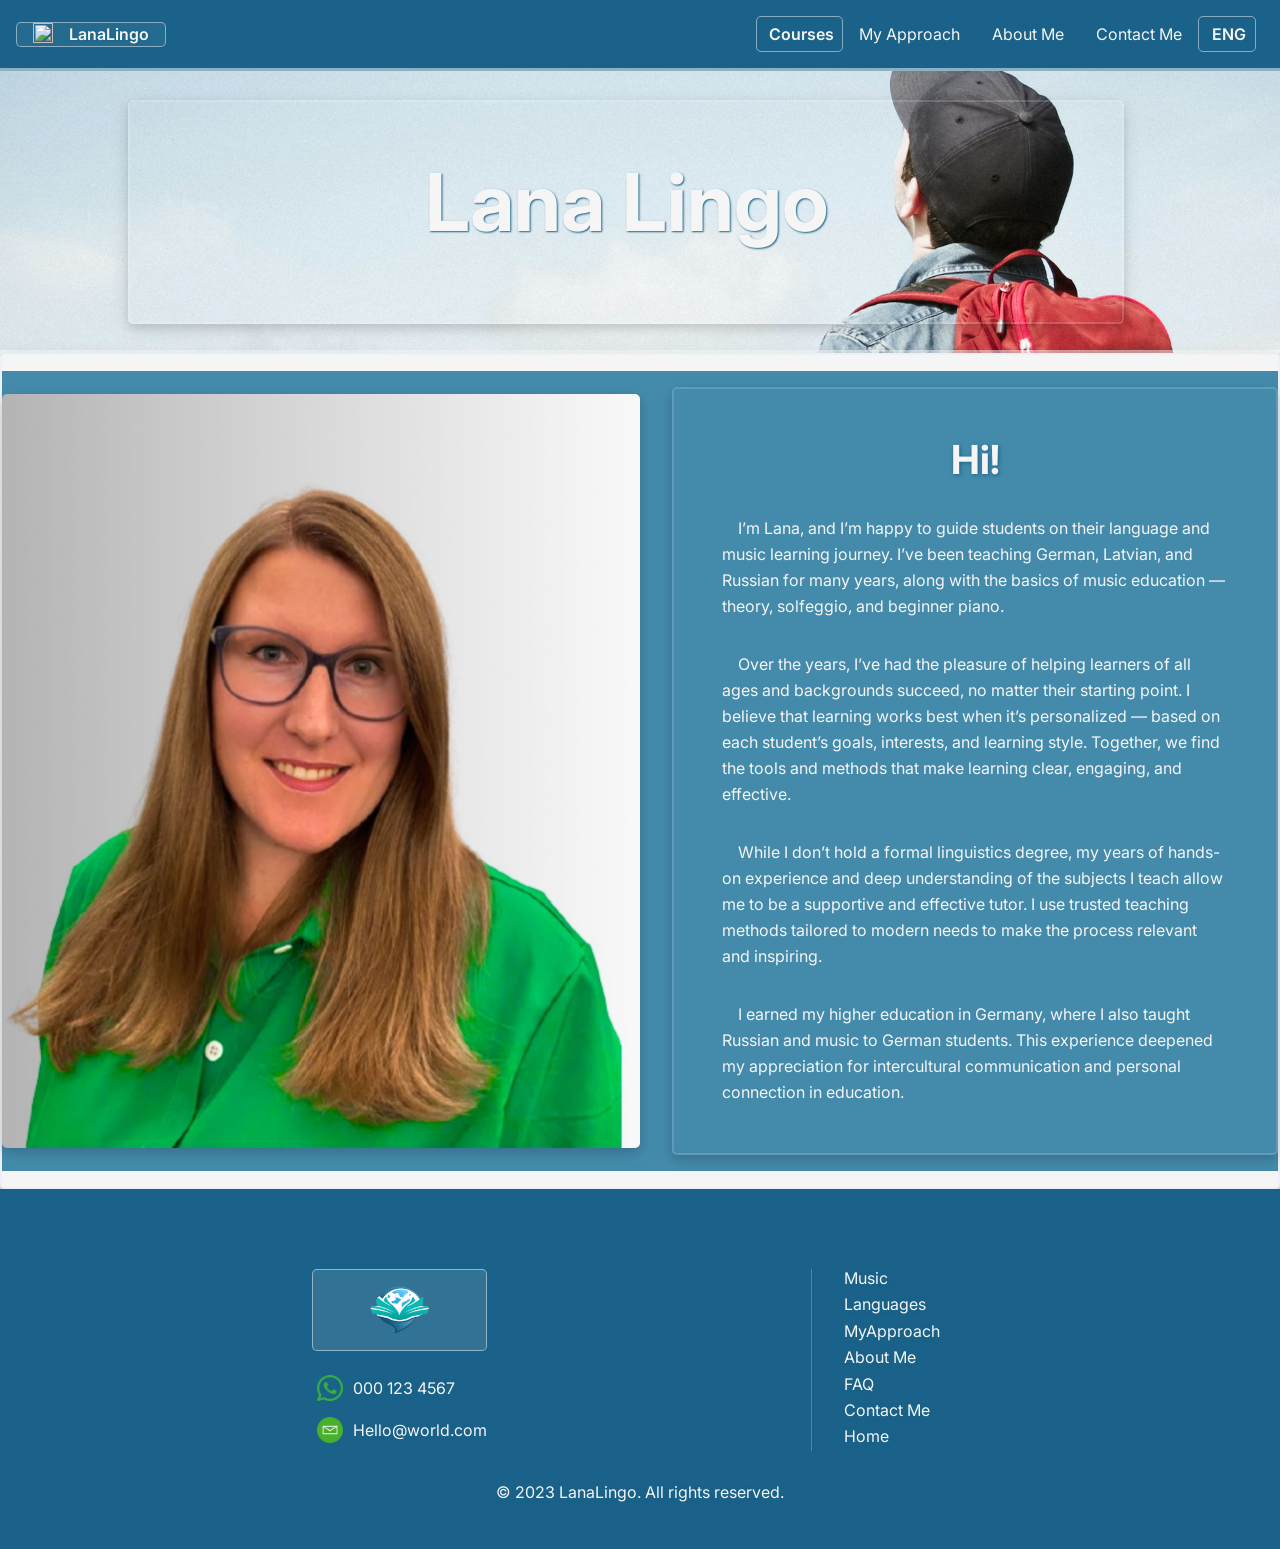
==== aboutMe.html @ 8885e642 "First upload" ====
<!doctype html>
<html lang="en">
  <head>
    <meta charset="UTF-8" />
    <meta name="viewport" content="width=device-width, initial-scale=1.0" />
    <link rel="stylesheet" href="styles/mainCss.css" />
    <link rel="stylesheet" href="styles/normalize.css" />
    <link rel="preconnect" href="https://fonts.googleapis.com" />
    <link rel="preconnect" href="https://fonts.gstatic.com" crossorigin />
    <link rel="stylesheet" href="styles/otherCss.css" />
    <link
      href="https://fonts.googleapis.com/css2?family=Inter:ital,opsz,wght@0,14..32,100..900;1,14..32,100..900&display=swap"
      rel="stylesheet"
    />
    <title>LanaLingo</title>
  </head>
  <body>
    <div class="header">
      <div class="topNavBar">
        <div class="topNavBar__logoDiv">
          <img src="Assets/LanaLingo_noBack2.png" alt="" />
          <a href="index.html">LanaLingo</a>
        </div>
        <div class="topNavBar-wrapper">
          <img src="assets/menu_icon.png" alt="" />
          <div class="topNavBar__aDiv">
            <div class="dropDown">
              <p id="topNav_courses">Courses</p>
              <div class="dropDown__items">
                <a id="topNav__coursesLanguage" href="language.html"
                  >Languages</a
                >
                <a id="topNav__coursesMusic" href="music.html">Music</a>
              </div>
            </div>
            <a id="topNav__myApproach" href="myApproach.html">My Approach</a>
            <a id="topNav__aboutMe" href="aboutMe.html">About Me</a>
            <a id="topNav__FAQ" href="faq.html">FAQ</a>
            <a id="topNav__contactMe" href="contactMe.html">Contact Me</a>
            <div class="dropDown">
              <p id="currentLangName">ENG</p>
              <div class="dropDown__items">
                <button class="otherLangName">RU</button>
                <button class="otherLangName">LV</button>
                <button class="otherLangName">DE</button>
              </div>
            </div>
          </div>
        </div>
      </div>
      <div class="hero">
        <div class="cardBackground">
          <h1>Lana Lingo</h1>
          <div class="hero__h4Container">
            <h4 id="hero__h4One">Your Learning Journey</h4>
            <h4 id="hero__h4Two">Music and Language Courses</h4>
          </div>
          <a id="hero__apply" class="hero__apply" href="">Apply</a>
        </div>
      </div>
    </div>
    <div class="aboutMePage cardBackground">
      <div
        class="aboutMePage__container basicContainer cardBackgroundColorLight"
      >
        <img class="cardBackground imgCard" src="assets/LanaCV.JPEG" alt="" />
        <div class="card cardBackground">
          <h2 id="aboutMePage__H2">HI!</h2>
          <p id="aboutMePage__P1">
            I’m Lana, and I’m happy to guide students on their language and
            music learning journey. I’ve been teaching German, Latvian, and
            Russian for many years, along with the basics of music education —
            theory, solfeggio, and beginner piano.
          </p>
          <p id="aboutMePage__P2">
            Over the years, I’ve had the pleasure of helping learners of all
            ages and backgrounds succeed, no matter their starting point. I
            believe that learning works best when it’s personalized — based on
            each student’s goals, interests, and learning style. Together, we
            find the tools and methods that make learning clear, engaging, and
            effective.
          </p>
          <p id="aboutMePage__P3">
            While I don’t hold a formal linguistics degree, my years of hands-on
            experience and deep understanding of the subjects I teach allow me
            to be a supportive and effective tutor. I use trusted teaching
            methods tailored to modern needs to make the process relevant and
            inspiring.
          </p>
          <p id="aboutMePage__P4">
            I earned my higher education in Germany, where I also taught Russian
            and music to German students. This experience deepened my
            appreciation for intercultural communication and personal connection
            in education.
          </p>
        </div>
      </div>
    </div>
    <footer class="footer">
      <div class="footer__navContainer">
        <div>
          <div class="footer__logo">
            <img src="assets/LanaLingo_noBack2.png" alt="" />
          </div>
          <div class="footer__NumEmailContainer">
            <img src="assets/whatsapp-2.png" alt="" />
            <p>000 123 4567</p>
          </div>
          <div class="footer__NumEmailContainer">
            <img src="assets/circle_14026494.png" alt="" />
            <p>Hello@world.com</p>
          </div>
        </div>
        <div class="footer__links">
          <a href="music.html">Music</a>
          <a href="language.html">Languages</a>
          <a href="myApproach.html">MyApproach</a>
          <a href="aboutMe.html">About Me</a>
          <a href="faq.html">FAQ</a>
          <a href="contactMe.html">Contact Me</a
          ><a id="footer__home" href="">Home</a>
        </div>
      </div>
      <p>&copy; 2023 LanaLingo. All rights reserved.</p>
    </footer>
    <script src="scripts/basePush.js"></script>
    <script src="scripts/aboutMePush.js"></script>
    <script src="scripts/initialScript.js"></script>
  </body>
</html>
---- styles/mainCss.css ----
html {
    box-sizing: border-box;
}

body {
    font-family: Inter, Arial, Helvetica, sans-serif;
    background-color: rgba(26, 98, 137, 0.1);
}

/* Test */

#topNav__FAQ {
    display: none;
}

/* Global */
:root {
    --mainColor: rgb(26, 98, 137);
    --secondaryColor: rgb(68, 139, 171);
    --accentColor: hsl(177, 93%, 38%);
}

h2 {
    font-size: 2.5rem;
    margin: 0;
    text-shadow: 1px 1px 4px var(--mainColor);
    
}

p {
    margin: 0;
}

img {
    height: 100%;
    width: 100%;
    object-fit: cover;
}
/* Reusable */
 .backgroundPolygon {
    clip-path: polygon(0 0, 47.5% 0, 50% 4.5%, 52.5% 0, 100% 0, 100% 95%, 52.5% 95%, 50% 100%, 47.5% 95%, 0 95%);
 }

 .backgroundPolygonBottom {
    clip-path: polygon(0% 0%, 100% 0, 100% 95%, 47.5% 95%, 50% 100%, 52.5% 95%, 0 95%);
 }

 .section {
    margin: 0;
 }

 /* Cards */

 .card {
    padding: 3rem;
    display: flex;
    flex-direction: column;
    gap: 2rem;
}

.cardBackground {
    background-color: rgba(26, 98, 137, 0);
    border: 2px double rgba(255, 255, 255, 0.15);
    box-shadow: 0 4px 8px 0 rgba(0, 0, 0, 0.1), 0 6px 20px 0 rgba(0, 0, 0, 0.1);
    border-radius: 5px;
}

.cardBackgroundColor {
    background-color: var(--mainColor);
    color: whitesmoke;
}

.cardBackgroundColorLight {
    background-color: var(--secondaryColor);
    color: whitesmoke;
}


/* Header Section*/
.header {
    /* height: clamp(600px, 600px, 700px); */
    min-height: 675px;
    width: clamp(375px, 100%, 100%);

    background-image: url('../assets/student.jpg');
    background-size: cover;
    background-position: center;

    border-bottom: 3px solid rgba(255, 255, 255, 0.5);

}


.topNavBar {
    display: flex;
    justify-content: space-between;
    align-items: center;
    padding: 0.5rem 1rem;
    margin: 0rem;
    border-bottom: 3px solid rgba(255, 255, 255, 0.5);
    background-color: var(--mainColor);
}

.topNavBar__logoDiv {
    display: flex;
    align-items: center;
    gap: 1rem;
    padding: 0rem 1rem;

    border: 1px solid rgba(245, 245, 245, 0.5);
    background-color: rgba(255, 255, 255, 0.05);
    border-radius: 5px;
}

.topNavBar__logoDiv>a {
    text-decoration: none;
    text-shadow: 1px 1px 2px var(--mainColor);
    color: whitesmoke;
    font-weight: 600;
}

.topNavBar__logoDiv>img {
    max-height: 48px;
}

.topNavBar__aDiv {
    position: relative;
    margin-right: 0.5rem;

    display: flex;
    align-items: center;

}

.topNavBar__aDiv>a {
    text-decoration: none;
    color: whitesmoke;
    padding: 0 1rem;
    text-align: center;
}

/* Drop Down Menu in NavBar */

.dropDown {
    position: relative;
}

.dropDown>p {
    text-indent: 0.25rem;
    text-align: center;
    min-width: 2.5rem;

    color: whitesmoke;

    font-weight: 600;
    padding: 0.5rem;

    border: 1px solid rgba(245, 245, 245, 0.5);
    border-radius: 5px;

    margin: 0.5rem 0;
}

.dropDown__items {
    display: none;

    position: absolute;
    gap: 0.1rem;
    z-index: 2;

    background-color: rgba(255, 255, 255, 0.35);
    border-radius: 5px;

}

.dropDown__items>button, .dropDown__items>a {
    min-width: 2.5rem;
    min-height: 2rem;

    background-color: transparent;
    border: none;

    color: var(--mainColor);
    border-radius: 5px;
}

.dropDown__items>a {
    padding: 0.25rem 0;
    text-decoration: none;
    line-height: 2.25rem;
}

.dropDown__items>button:hover, .dropDown__items>a:hover {
    background-color: var(--secondaryColor);
    color: whitesmoke;
    width: 100%;
}

.dropDown:hover .dropDown__items {
    display: flex;
    flex-direction: column;
    
    width: 100%;
    text-align:center;
    
}

/* Hero Secion */

.hero {
    position: relative;
    min-height: 575px;

    text-shadow: 1px 1px 2px var(--mainColor);
    color: whitesmoke;
}

.hero>div {
    position: absolute;
    left: 10%;
    top: 5%;
    bottom: 0;
    width: 70%;
    padding: 0rem 3rem;
}

.hero>div>h1 {
    
    font-size: 5rem;
    margin-bottom: 0rem;
}

.hero__h4Container>h4 {
    
    text-shadow: none;

    background-color: var(--secondaryColor);
    width: fit-content;

    padding: 1rem 2rem;
}

.hero__h4Container {
    padding: 1rem 0;
}

.hero__apply {
    
    padding: 1rem 4rem;
    font-size: 2.5rem;
    color: whitesmoke;
    text-decoration: none;
    background-color: var(--accentColor);
    transition: box-shadow 0.3s;
}

.hero__apply:hover {
     box-shadow: inset 0 0 16px  rgba(26, 98, 137, 0.8);
}

/* menu wrapper for mobile menu */
.topNavBar-wrapper>img {
    display: none;
    height: 4rem;
}

@media screen and (max-width: 820px) {
     .topNavBar__aDiv {
        display: none;
        position: absolute;
    }

    .topNavBar-wrapper>img {
    display: block;
    }

    .topNavBar-wrapper {
        position: relative;
    }

    .topNavBar-wrapper:hover .topNavBar__aDiv {
        display: flex;
        flex-direction: column;
        right: -5px;
        min-width: 120px;
        gap: 0.25rem;
    
        
        z-index: 2;

        background-color: var(--secondaryColor);
        border-radius: 5px;
    }

    .topNavBar__aDiv>div, .topNavBar__aDiv>a {
        padding: 0.5rem;
        gap: 1rem;
        flex-shrink: 0;
    }

    .topNavBar__aDiv>div:hover, .topNavBar__aDiv>a:hover {
        font-weight: 600;

    }

    .dropDown__items {
        top: 0;
        right: 100%;
        border: 1px solid var(--mainColor);
    }

    .dropDown__items>button, .dropDown__items>a {
        background-color: rgba(245, 245, 245, 0.8);
    }

}


@media screen and (max-width: 430px) {
    .hero {
        width: 100%;
    }

    .hero>div {
        position: relative;
        box-shadow: none;
        left: 0;
    }

    .header {
        background-position: 60% 40%;
        width: fit-content;
        margin: auto;
    }
}





/* Introduction Section */

.introduction {

    display: flex;
    align-items: center;

    padding: 2rem 0;
}

.introduction__textDiv {
    margin: 2rem 0;
    padding: 3rem;
    max-width: 50%;

    background-color: var(--mainColor);
    color: whitesmoke;
    border-radius: 0;

    display: flex;
    flex-direction: column;

}

.introduction__textDiv>h2 {
    margin-bottom: 2rem;
    border-bottom: 2px solid var(--mainColor);
}

.introduction__textDiv>p {
    line-height: 1.625rem;
}

.introduction>img{
    object-fit: cover;
    height: clamp(400px, 450px, 500px);
    max-width: 50%;
}

@media screen and (max-width: 700px) {
    .introduction {
        flex-direction: column;
    }

    .introduction__textDiv {
        max-width: 100%;
        margin: 0;
    }

    .introduction>img{
        max-width: 100%;
    }
}


/* Offer Section */

.offer {
    
    min-height: 450px;
    /* height: clamp(450px, 100vh, 500px); */

    background-color: var(--secondaryColor);
    margin-bottom: 2rem;

    display: flex;
    flex-direction: column;
    align-items: center;
    justify-content: center;
    padding: 2rem;
}

.offer>h2 {
    min-width: 225px;
    text-align: center;
    padding: 2rem;

    background-color: var(--mainColor);
    width: 30%;
    color: whitesmoke;
    margin-bottom: 2rem;
}

.offer>p {
     line-height: 1.625rem;
     padding: 2rem;
     text-shadow: 1px 1px 2px var(--mainColor);
     color: whitesmoke;
     text-align: center;
}

@media screen and (min-width: 1200px) {
    .offer>p { 
        width: 60%;
        padding: 4rem;
    }

}

/* Music and Language Cards */

.musicLangCards {
    display: flex;
    flex-direction: column;
}

.mlCards__div {
    display: flex;
    justify-content: space-between;
    width: 100%;
    margin-top: 2rem;
}

.mlCards__div>div {
    margin: 2rem 0;
}

.mlCards__div>div>h2 {
    padding: 2rem 0rem; 
    border-bottom: 1px solid var(--secondaryColor);
    width: 80%;
}

.mlCards__div>img {
    min-height: 350px;
    width: auto;
    object-fit: fill;
}

.mlCards__div>img, .mlCards__div>div {
    width: 50%;
}

@media screen and (max-width: 700px) {
    .mlCards__div {
        flex-direction: column;
        margin: 0;
    }

    .cardOne {
        flex-direction: column-reverse;
    }

    .mlCards__div>div {
        margin: 0.25rem 0;
    }

    .mlCards__div>img, .mlCards__div>div {
        width: auto;
        min-height: 250px;
    }
}

/* steps */

.steps {
    margin-top: 2rem;
    border-top: 3px solid rgba(255, 255, 255, 0.5);

    display: flex;
    flex-direction: column;
    align-items: center;
    padding: 2rem;
}

.steps>h2 {
    padding: 2rem;
    background-color: var(--secondaryColor);
    color: whitesmoke;
    text-align: center;
    
}

.steps>div {
    display: grid;
    grid-template-columns: repeat(3, 1fr);
    gap: 1rem;
    padding-top: 3rem;
}

.steps__cards {
    padding: 0;
    min-height: 30vh;
    border-radius: 15px;
    
    overflow: hidden;

    background-color: var(--secondaryColor);
    border: 5px solid whitesmoke;

}

.steps__cards>p {
    padding: 1rem;
    color: whitesmoke;
}

.steps__cards>img {
    height: 60%;
}

@media screen and (max-width: 700px) {
    .steps>div {
        grid-template-columns: auto;
    }
}


/* testimonials */

.testimonials {
    display: flex;
    flex-direction: column;
    align-items: center;
    justify-content: space-evenly;
    padding: 2rem;

    background-color: var(--secondaryColor);
    color: whitesmoke;
}


.testimonial {
    margin: 2rem;
    background-color: rgba(245, 245, 245, 0.15);
    color: whitesmoke;
    line-height: 1.625rem;
    text-shadow: 1px 1px 4px var(--mainColor);
}

.testimonial>h4 {
    font-size: large;
    font-weight: 600;
}

/* Big Thanks to w3schools */
/* Slideshow container */
.slides-container {
  position: relative;
  background: var(--secondaryColor);
  margin: 2rem;
  max-width: 800px;
}

/* Slides */
.slide {
  display: none;
  padding: 80px;
  text-align: center;
}

/* Next & previous buttons */
.prev, .next {
  cursor: pointer;
  position: absolute;
  top: 50%;
  width: auto;
  margin-top: -30px;
  padding: 16px;
  color: whitesmoke;
  background-color: var(--mainColor);
  font-weight: bold;
  font-size: 20px;
  border-radius: 5px;
  user-select: none;
}


/* Position the "next button" to the right */
.next {
  position: absolute;
  right: 0;
}

/* On hover, add a black background color with a little bit see-through */
.prev:hover, .next:hover {
  background-color: var(--accentColor);
  color: var(--mainColor);
}


/* The dot/bullet/indicator container */
.dot-container {
    text-align: center;
    padding: 20px;
    background: var(--mainColor);
    margin-bottom: 2rem;
    border-radius: 5px;
}

/* The dots/bullets/indicators */
.dot {
  cursor: pointer;
  height: 15px;
  width: 15px;
  margin: 0 2px;
  background-color: var(--secondaryColor);
  border-radius: 50%;
  display: inline-block;
  transition: background-color 0.6s ease;
}

/* Add a background color to the active dot/circle */
.active, .dot:hover {
  background-color: var(--accentColor);
}


@media screen and (max-width: 700px) {
    .testimonials {
        padding: 0;
    }

    .prev, .next {
        top: 75%;
    }

    .testimonials>h2 {
        margin: 2rem 0;
    }

    .testimonial {
        margin: 1.25rem 0;
        padding: 0.25rem;
    }
}

@media screen and (max-width: 430px) {

    .testimonial {
        margin: 0;
    }

    .prev, .next {
        top: 85%;
    }

    .dot-container {
        display: none;
    }

    .testimonials>h2 {
        max-width: 300px;
        margin-bottom: 0.25rem;
    }
}

/* footer */

.footer {
    background-color: var(--mainColor);
    min-height: 25vh;
    margin-top: -3.25rem;

    padding: 4rem 1rem 2rem 1rem;

    display: flex;
    flex-direction: column;
    align-items: center;

    color: whitesmoke;
    text-shadow: 1px 1px 4px var(--mainColor);
}

.footer__navContainer {
    display: flex;
    justify-content: space-evenly;
    gap: 2rem;
    width: 100%;
    /* margin-bottom: 2rem; */
    margin: 1rem 0;
}

.footer__NumEmailContainer {
    display: grid;
    grid-template-columns: 1fr 3fr;
    padding: 0.25rem 0;
}

.footer__NumEmailContainer>img {
    height: 1.625rem;
    object-fit: contain;
    padding: 0.25rem 0;
}

.footer__NumEmailContainer>p {
    line-height: 1.625rem;
    padding: 0.25rem 0;
}

.footer__links {
    display: flex;
    flex-direction: column;
    gap: 0.5rem;

    padding: 0 2rem;
    border-left: 1px solid var(--secondaryColor);
}

.footer__links>a {
    color: whitesmoke;
    text-decoration: none;
}

.footer__links>a:hover {
    padding: 4px 0;
}

.footer__logo {
    display: flex;
    gap: 0rem;

    border: 1px solid rgba(245, 245, 245, 0.5);
    background-color: rgba(255, 255, 255, 0.1);
    border-radius: 5px;

    margin-bottom: 1rem;
    margin-left: 0.25rem;
    padding: 1rem;
}

.footer__logo>img {
    max-height: 48px;
    object-fit: contain;
}

.footer>p {
    padding: 1rem;
}

@media screen and (max-width: 430px) {
    .footer__navContainer  {
        flex-direction: column;
    }

    .footer__logo {
        min-height: 60px;
    }
}
---- styles/otherCss.css ----
.hero>div>h1 {
    text-align: center;
}

.hero__h4Container, .hero__apply {
    display: none;
}

.header {
    min-height: 200px;
    max-height: 350px;
    margin-bottom: 0;
}

.hero>div {
    min-height: 100px;
    max-height: 220px;
}

.footer {
    margin-top: 0;
}


/* Global */

.basicContainer {
    display: flex;
    justify-content: center;
    align-items: center;

    gap: 2rem;
    border-top: 1rem solid whitesmoke;
    border-bottom: 1rem solid whitesmoke;
}

.imgCard {
    width: 50%;
    height: auto;
    object-fit: contain;
    min-height: 350px;
    border: none;
}

/* Music And Language Pages are currently the same with reversed FLexBox position in FULL screen only*/

.musicPageContaner, .languagePageContainer {
    gap: 0rem;
}

.musicPageContaner>div, .languagePageContainer>div {
    width: 50%;
}

.musicPageContaner__imgContainer>img, .languagePageContainer>div>img {
    border-radius: 5px;
    width: 100%;
}

.musicPageContaner__text, .languagePageContainer__text {
    padding: 2rem 4rem;
    margin: 1rem 0;
}

.musicPageContaner__text>h2, .languagePageContainer__text>h2 {
    border-bottom: 5px solid whitesmoke;
    padding: 0.25rem;
    width: 85%;
}

.musicPageContaner__text>ul, .languagePageContainer__text>ul {
    line-height: 1.625rem;
    /* list-style: none; */
    padding: 0.25rem 0;
}

.musicPageContaner__text>ul>li, .languagePageContainer__text>ul>li {
    padding: 0.25rem;
}

@media screen and (max-width: 500px) {

    .musicPageContaner__text>h2, .languagePageContainer__text>h2 {
        width: 100%;
    }

    .musicPageContaner>div, .languagePageContainer>div {
        width: 100%;
    }
}


@media screen and (max-width: 900px) {

    .musicPageContaner {
        display: flex;
        flex-direction: column-reverse;
        gap: 0rem;
   }

   .languagePageContainer {
        display: flex;
        flex-direction: column;
        gap: 0rem;
   }

    .musicPageContaner>div, .languagePageContainer>div {
        width: 80%;
    }

    .musicPageContaner__text>h2, .languagePageContainer__text>h2 {
        width: 100%;
    }

    .musicPageContaner__text>ul, .languagePageContainer__text>ul { 
        line-height: 1.75rem;
    }

    .musicPageContaner__text>ul>li, .languagePageContainer__text>ul>li {
        padding: 0.75rem 0;
    }

}

/* My Approach Page */

.myApproachPageContainer {
        background-color: whitesmoke;
}

.myApproachPageContainer>div {
        width: 50%;

}

.myApproachPage__cardContainer {
        display: flex;
        flex-direction: column;
        gap: 2rem;
        justify-content: flex-end;
        margin: auto;
        line-height: 1.625rem;
}

.myApproachPage__imgContainer>img {
    object-fit: contain;
    width: 100%;
    border: 5px solid rgba(26, 98, 137, 0.005);
    border-radius: 5px;
}

@media screen and (max-width: 450px) { 

    .myApproachPageContainer {
        border: none;
        margin: 1rem auto;
    }

    .myApproachPageContainer>div {
        width: 70%;
    }
}

@media screen and (max-width: 900px) {

    .myApproachPageContainer>div {
        width: 90%;
    }

    .myApproachPageContainer {
        display: flex;
        flex-direction: column;
    }

    .myApproachPage__imgContainer>img {
        rotate: 90deg;
        margin-top: -16rem;
        margin-bottom: -10rem;
    }

}

/* About Me Page */

/* .aboutMePage__container, .basicContainer {
    display: flex;
    justify-content: center;
    align-items: center;

    gap: 2rem;
    border-top: 1rem solid whitesmoke;
    border-bottom: 1rem solid whitesmoke;
} */

/* .aboutMePage__container>img, .imgCard {
    width: 50%;
    height: auto;
    object-fit: contain;
    min-height: 350px;
    border: none;

} */

.aboutMePage__container>div, .aboutMePage__container>img {
    margin: 1rem 0;
}

.aboutMePage__container>div>h2 {
    text-align: center;
}

.aboutMePage__container>div>p {
    line-height: 1.625rem;
    text-indent: 1rem;
}

@media screen and (max-width: 900px) {
    .aboutMePage__container {
        flex-direction: column;
    }

    .aboutMePage__container>img {
        max-width: 70%;
    }
}

/* Contact Me Page */

.contactMePage {
    display: flex;
    align-items: center;
    justify-content: space-evenly;
    gap: 2rem;
    margin: 2rem 1rem;
}

.contactMePage__FaqContainer {
    margin: auto;
    width: 80%;
}


.contactMePage__Faq>h2, .contactMePage__contactForm>h2 {
    text-align: center;
    text-shadow: none;

    width: 50%;
    padding: 1rem 2rem;
    margin: auto;
}

.contactMePage__contactForm>h2 {
    width: 70%;
}

.contactMePageCard {
    /* padding: 1rem 2rem; */
    margin: 1rem 0;
}

.contactMePageCard>h4 {
    margin: 0;
    padding: 0.5rem 0;
    width: 60%;
    border-bottom: 2px solid whitesmoke;
}

.contactMePageCard>p {
    padding-bottom: 0.25rem;
}

.contactMePage__contactForm {
    display: flex;
    flex-direction: column;
    gap: 1rem;
    width: 60%;
}

.contactMePage__contactForm>h2 {
    margin: auto;
    
}

.contactMePage__FormInnerDiv {
    line-height: 1.625rem;

    display: flex;
    flex-direction: column;
}

.contactMePage__FormInnerDiv>label {
    
    border-bottom: 2px solid whitesmoke;
}

.contactMePage__FormInnerDiv>input {
    margin: 1rem 0;
    padding: 0.5rem;
    border-radius: 5px;
    border: none;
    z-index: 2;
}

.contactMePage__FormTextArea {
    width: 99%;
}

.contactMePage__FormTextArea>textarea {
    border-radius: 5px;
    resize: none;
    padding: 0.25rem;
}

.contactMePage__button {
    margin: auto;
    padding: 1rem 2rem;
    border-radius: 5px;
    border: none;
    background-color: hsl(177, 93%, 38%);
    font-size: 2rem;
    color: whitesmoke;
    text-transform: lowercase;
    text-shadow: 0 0 4px rgba(26, 98, 137, 0.8);
    transition: box-shadow 0.3s;
}   

.contactMePage__button:hover {
     
     box-shadow: inset 0 0 5px rgba(26, 98, 137, 0.8);
}

@media screen and (max-width: 720px) {
    .contactMePage {
        flex-direction: column;
    }

    .contactMePage__contactForm {
        margin-top: 2rem;
        width: 100%;
    }
}

@media screen and (max-width: 850px) {
    .contactMePageCard {
        padding: 1rem 2rem;
    }

    .contactMePage__contactForm>form {
        padding: 2rem 1.5rem;
    }
}

@media screen and (max-width: 1000px) {
    .contactMePage {
        gap: 0rem
    }
}

@media screen and (min-width: 1300px) {
    .contactMePage__contactForm {
        width: 40%;
    }
    
    .contactMePage__FaqContainer {
        width: 100%;
    }
}
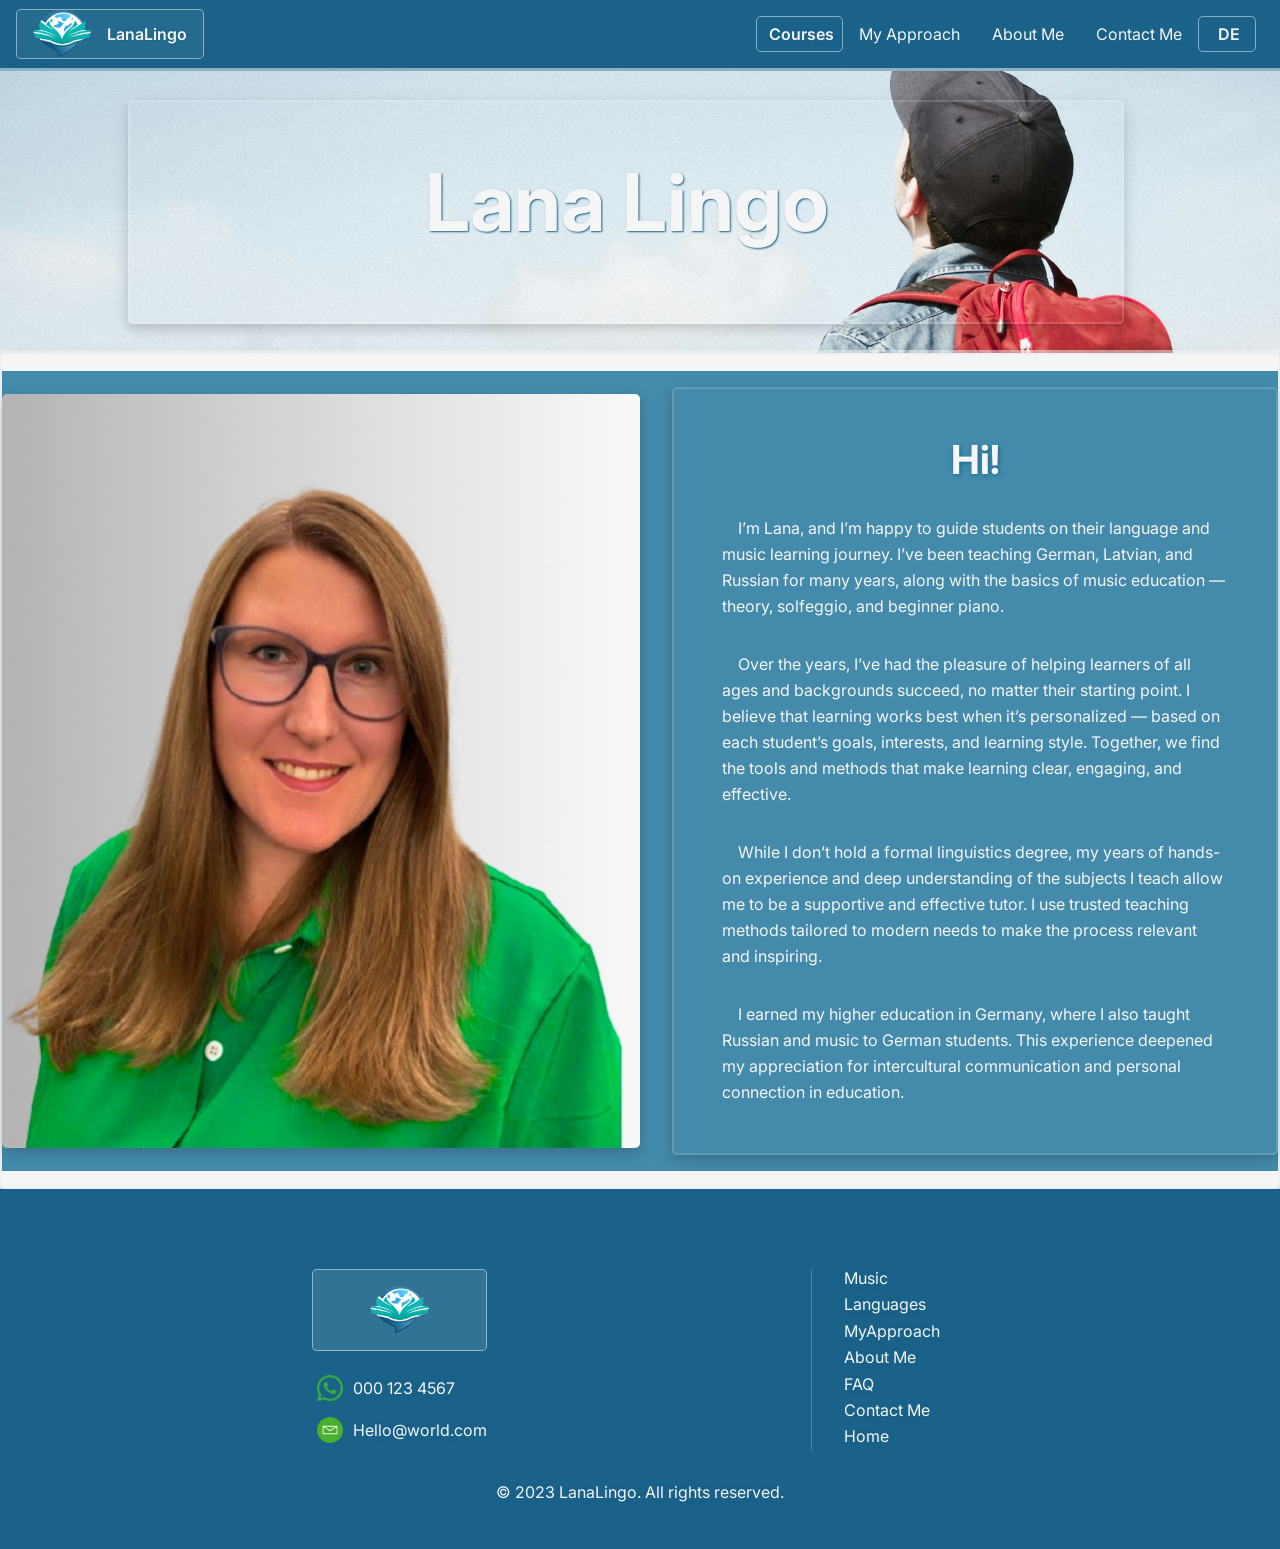
==== commit 42da0d1a: "fixes more" ====
--- a/aboutMe.html
+++ b/aboutMe.html
@@ -18,7 +18,7 @@
     <div class="header">
       <div class="topNavBar">
         <div class="topNavBar__logoDiv">
-          <img src="Assets/LanaLingo_noBack2.png" alt="" />
+          <img src="assets/LanaLingo_noBack2.png" alt="" />
           <a href="index.html">LanaLingo</a>
         </div>
         <div class="topNavBar-wrapper">
